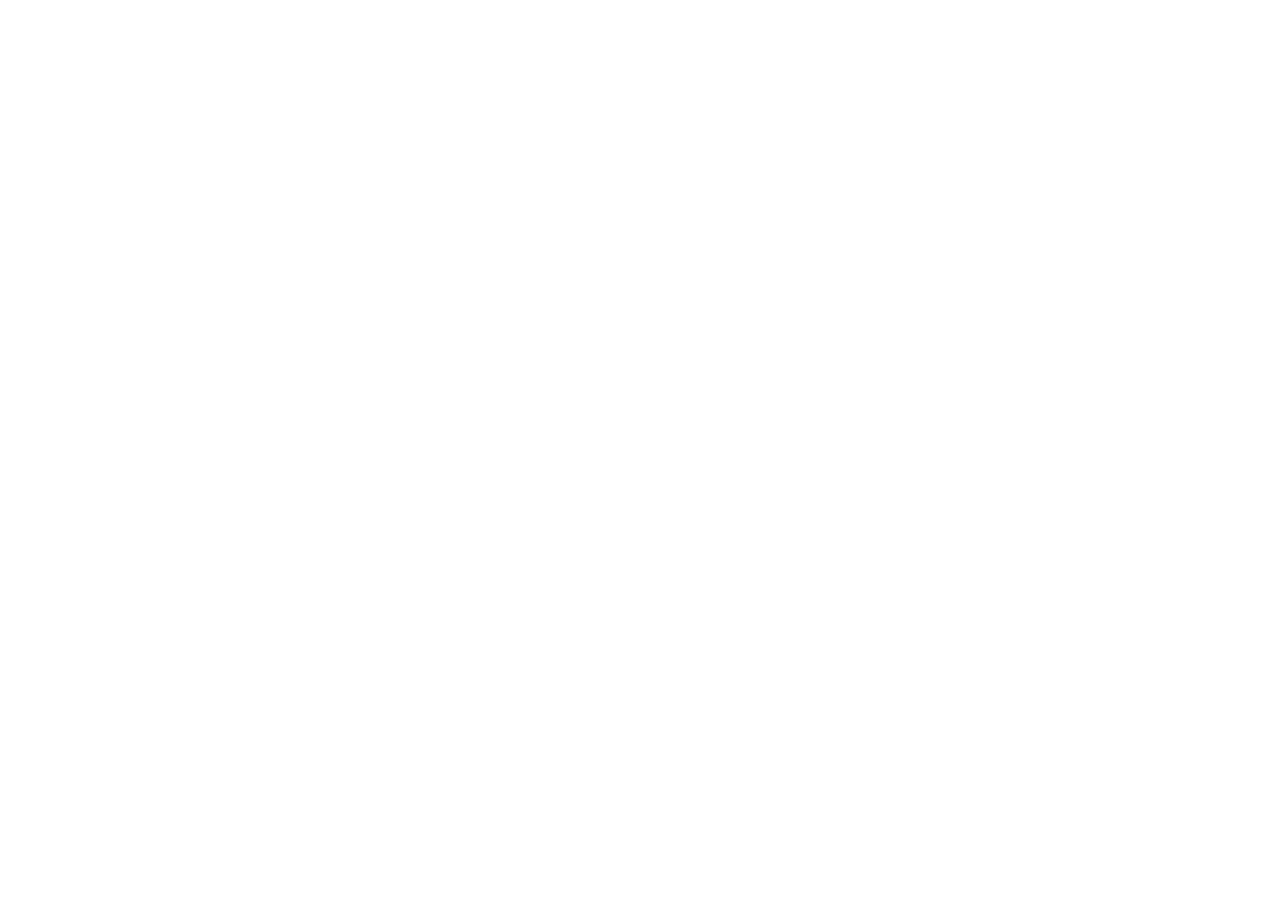
==== index.html @ 9d3ea177 "kelompok 1 - Wolverines" ====
<!DOCTYPE html>
<html lang="en">
<head>
    <meta charset="UTF-8">
    <meta http-equiv="X-UA-Compatible" content="IE=edge">
    <meta name="viewport" content="width=device-width, initial-scale=1.0">
    <title>Wolverines</title>
</head>
<body>
    <H3<JihanZanubiya</H3>
    
</body>
</html>
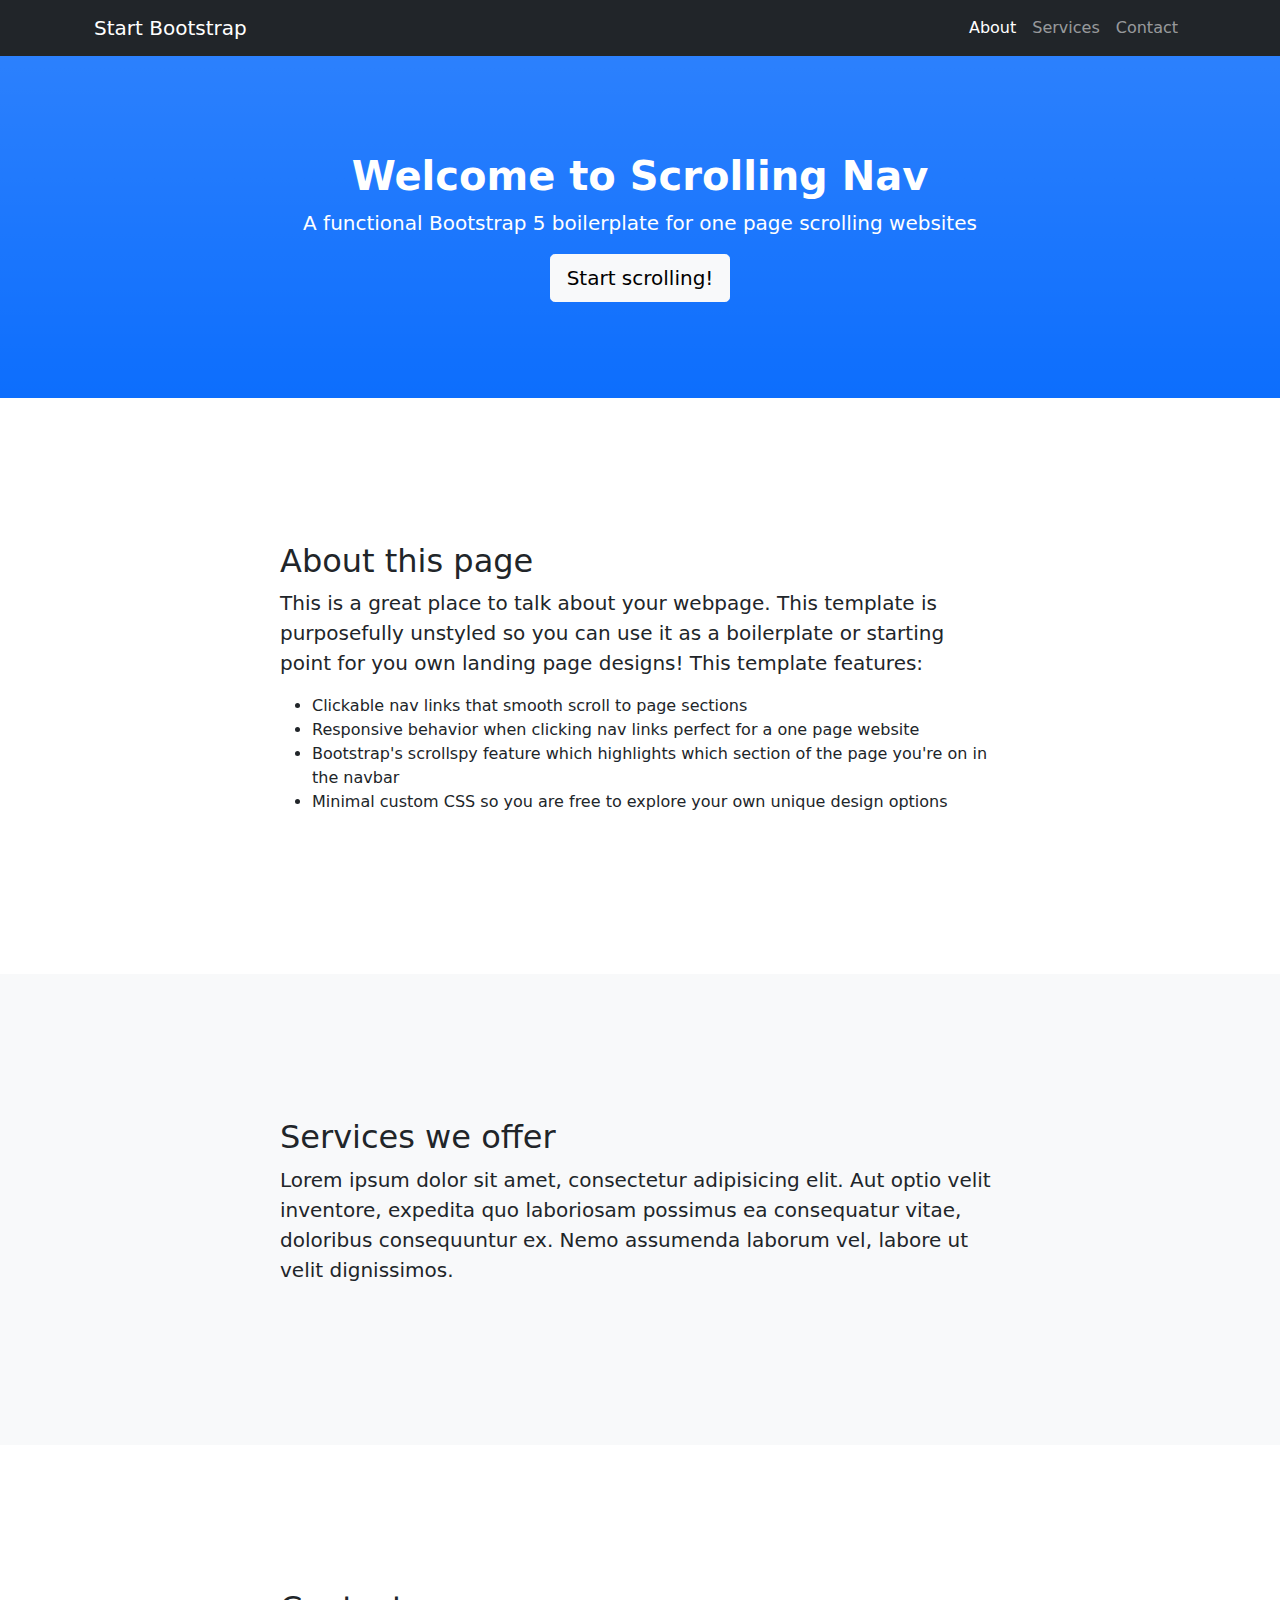
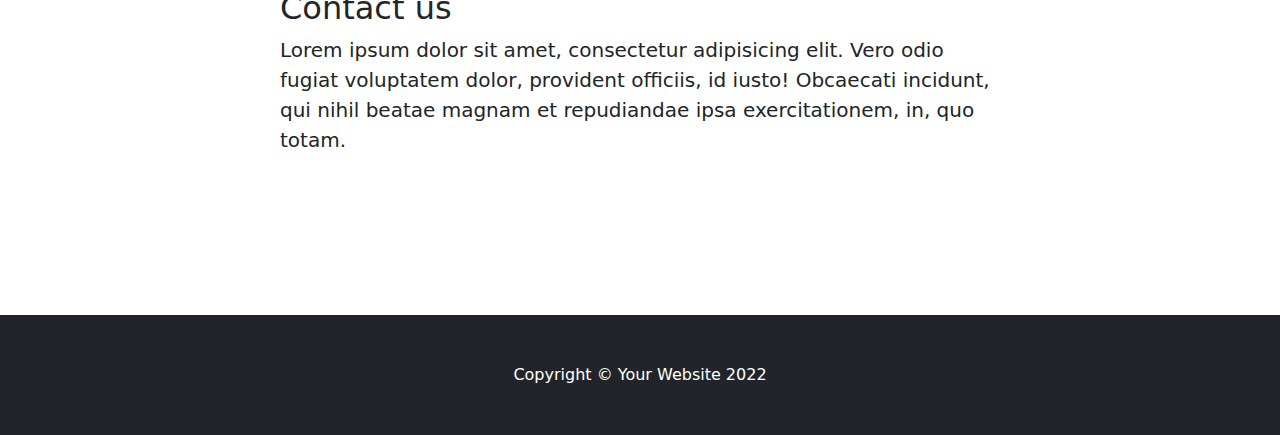
==== commit e81ece92: "Wolverines #2" ====
--- a/index.html
+++ b/index.html
@@ -1,13 +1,84 @@
 <!DOCTYPE html>
 <html lang="en">
-<head>
-    <meta charset="UTF-8">
-    <meta http-equiv="X-UA-Compatible" content="IE=edge">
-    <meta name="viewport" content="width=device-width, initial-scale=1.0">
-    <title>Wolverines</title>
-</head>
-<body>
-    <H3<JihanZanubiya</H3>
-    
-</body>
-</html>+    <head>
+        <meta charset="utf-8" />
+        <meta name="viewport" content="width=device-width, initial-scale=1, shrink-to-fit=no" />
+        <meta name="description" content="" />
+        <meta name="author" content="" />
+        <title>Scrolling Nav - Start Bootstrap Template</title>
+        <link rel="icon" type="image/x-icon" href="assets/favicon.ico" />
+        <!-- Core theme CSS (includes Bootstrap)-->
+        <link href="css/styles.css" rel="stylesheet" />
+    </head>
+    <body id="page-top">
+        <!-- Navigation-->
+        <nav class="navbar navbar-expand-lg navbar-dark bg-dark fixed-top" id="mainNav">
+            <div class="container px-4">
+                <a class="navbar-brand" href="#page-top">Start Bootstrap</a>
+                <button class="navbar-toggler" type="button" data-bs-toggle="collapse" data-bs-target="#navbarResponsive" aria-controls="navbarResponsive" aria-expanded="false" aria-label="Toggle navigation"><span class="navbar-toggler-icon"></span></button>
+                <div class="collapse navbar-collapse" id="navbarResponsive">
+                    <ul class="navbar-nav ms-auto">
+                        <li class="nav-item"><a class="nav-link" href="#about">About</a></li>
+                        <li class="nav-item"><a class="nav-link" href="#services">Services</a></li>
+                        <li class="nav-item"><a class="nav-link" href="#contact">Contact</a></li>
+                    </ul>
+                </div>
+            </div>
+        </nav>
+        <!-- Header-->
+        <header class="bg-primary bg-gradient text-white">
+            <div class="container px-4 text-center">
+                <h1 class="fw-bolder">Welcome to Scrolling Nav</h1>
+                <p class="lead">A functional Bootstrap 5 boilerplate for one page scrolling websites</p>
+                <a class="btn btn-lg btn-light" href="#about">Start scrolling!</a>
+            </div>
+        </header>
+        <!-- About section-->
+        <section id="about">
+            <div class="container px-4">
+                <div class="row gx-4 justify-content-center">
+                    <div class="col-lg-8">
+                        <h2>About this page</h2>
+                        <p class="lead">This is a great place to talk about your webpage. This template is purposefully unstyled so you can use it as a boilerplate or starting point for you own landing page designs! This template features:</p>
+                        <ul>
+                            <li>Clickable nav links that smooth scroll to page sections</li>
+                            <li>Responsive behavior when clicking nav links perfect for a one page website</li>
+                            <li>Bootstrap's scrollspy feature which highlights which section of the page you're on in the navbar</li>
+                            <li>Minimal custom CSS so you are free to explore your own unique design options</li>
+                        </ul>
+                    </div>
+                </div>
+            </div>
+        </section>
+        <!-- Services section-->
+        <section class="bg-light" id="services">
+            <div class="container px-4">
+                <div class="row gx-4 justify-content-center">
+                    <div class="col-lg-8">
+                        <h2>Services we offer</h2>
+                        <p class="lead">Lorem ipsum dolor sit amet, consectetur adipisicing elit. Aut optio velit inventore, expedita quo laboriosam possimus ea consequatur vitae, doloribus consequuntur ex. Nemo assumenda laborum vel, labore ut velit dignissimos.</p>
+                    </div>
+                </div>
+            </div>
+        </section>
+        <!-- Contact section-->
+        <section id="contact">
+            <div class="container px-4">
+                <div class="row gx-4 justify-content-center">
+                    <div class="col-lg-8">
+                        <h2>Contact us</h2>
+                        <p class="lead">Lorem ipsum dolor sit amet, consectetur adipisicing elit. Vero odio fugiat voluptatem dolor, provident officiis, id iusto! Obcaecati incidunt, qui nihil beatae magnam et repudiandae ipsa exercitationem, in, quo totam.</p>
+                    </div>
+                </div>
+            </div>
+        </section>
+        <!-- Footer-->
+        <footer class="py-5 bg-dark">
+            <div class="container px-4"><p class="m-0 text-center text-white">Copyright &copy; Your Website 2022</p></div>
+        </footer>
+        <!-- Bootstrap core JS-->
+        <script src="https://cdn.jsdelivr.net/npm/bootstrap@5.1.3/dist/js/bootstrap.bundle.min.js"></script>
+        <!-- Core theme JS-->
+        <script src="js/scripts.js"></script>
+    </body>
+</html>
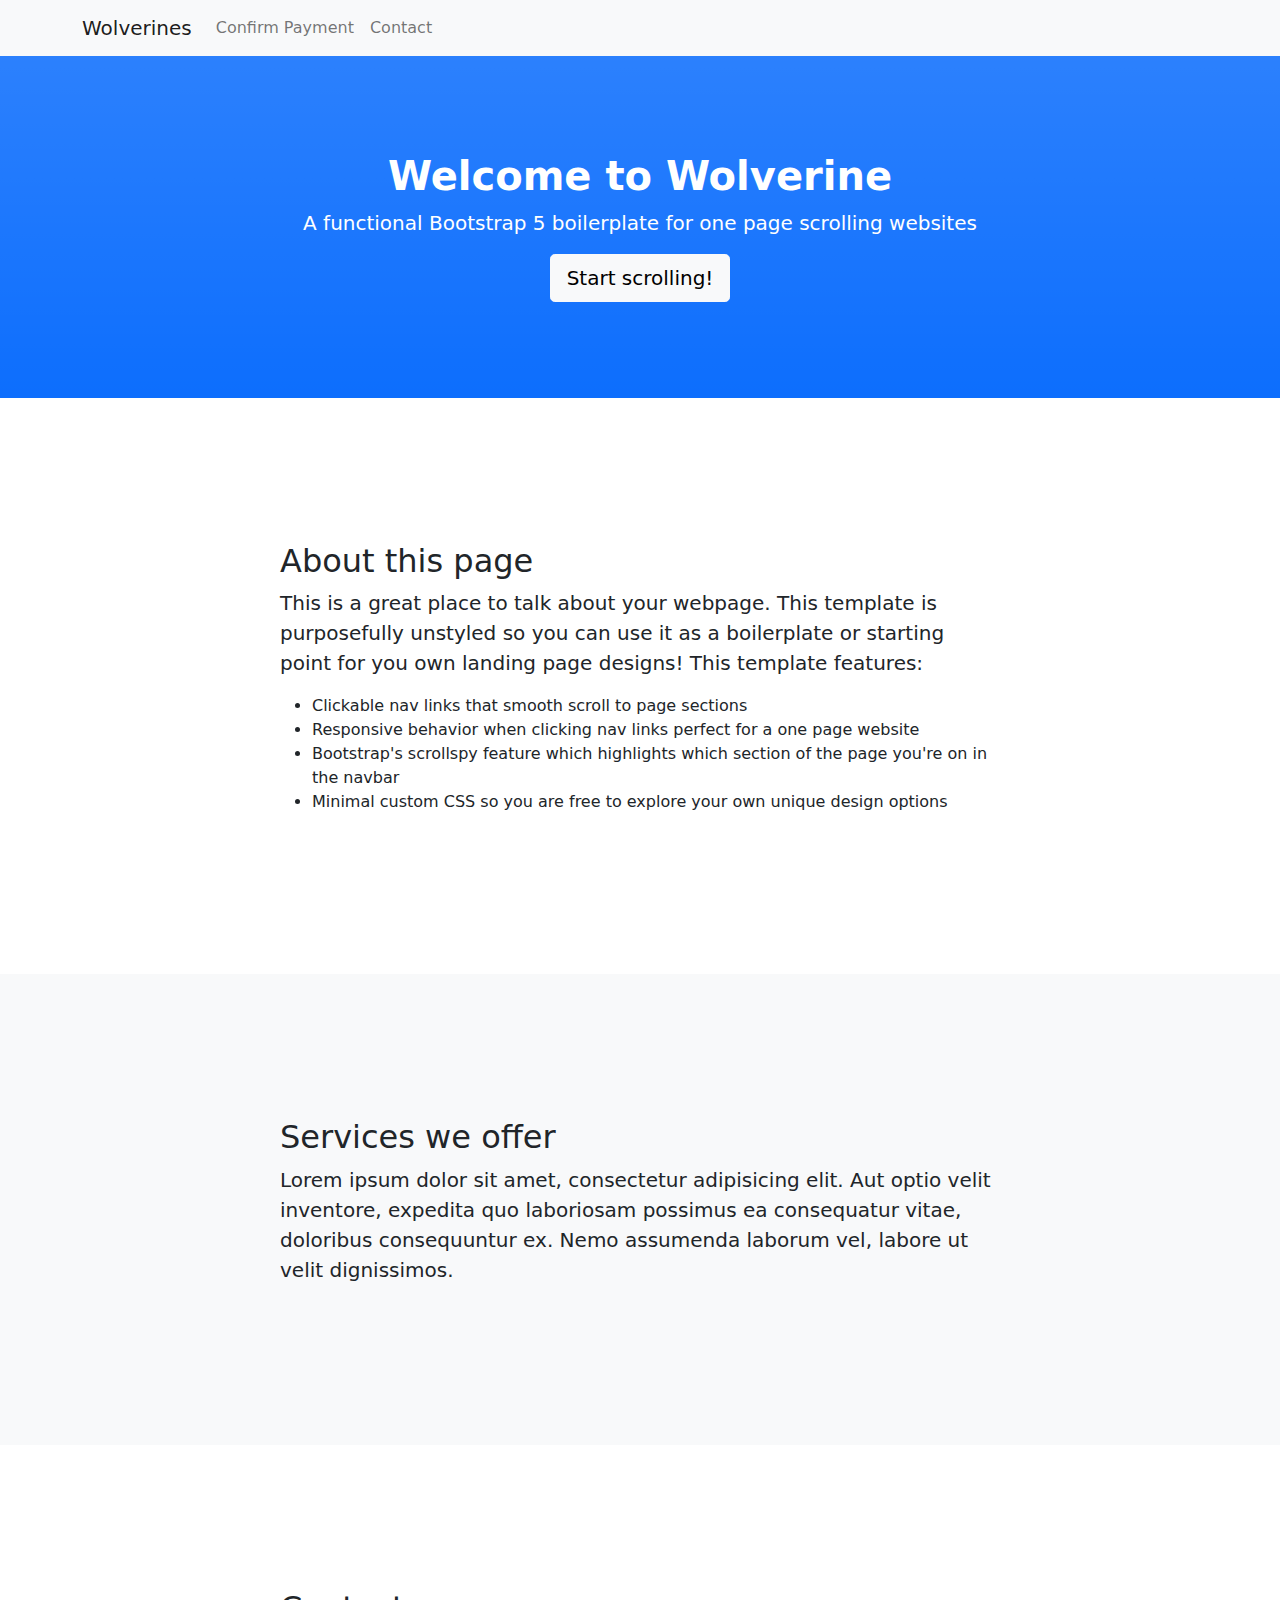
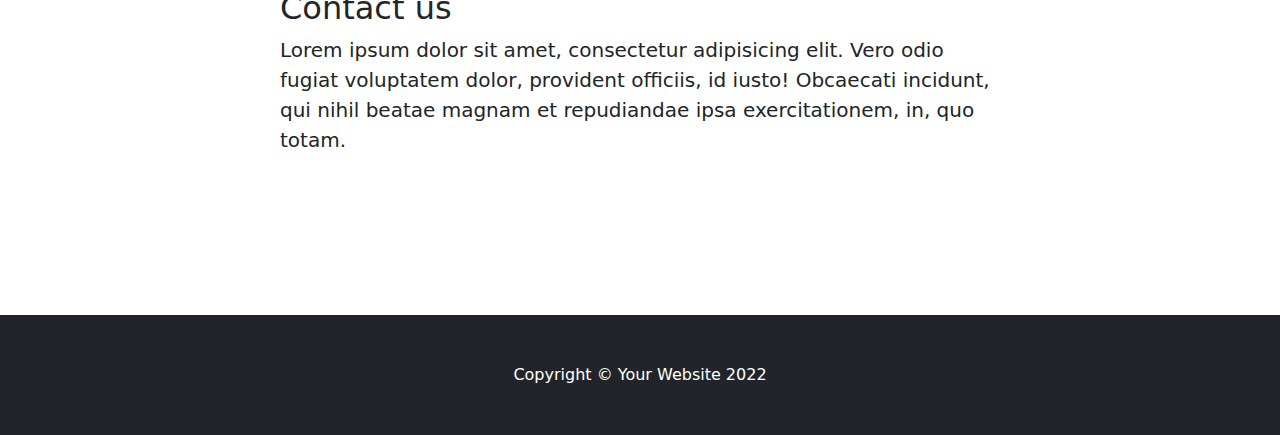
==== commit 2406faf0: "wolverines #3" ====
--- a/index.html
+++ b/index.html
@@ -12,23 +12,28 @@
     </head>
     <body id="page-top">
         <!-- Navigation-->
-        <nav class="navbar navbar-expand-lg navbar-dark bg-dark fixed-top" id="mainNav">
-            <div class="container px-4">
-                <a class="navbar-brand" href="#page-top">Start Bootstrap</a>
-                <button class="navbar-toggler" type="button" data-bs-toggle="collapse" data-bs-target="#navbarResponsive" aria-controls="navbarResponsive" aria-expanded="false" aria-label="Toggle navigation"><span class="navbar-toggler-icon"></span></button>
-                <div class="collapse navbar-collapse" id="navbarResponsive">
-                    <ul class="navbar-nav ms-auto">
-                        <li class="nav-item"><a class="nav-link" href="#about">About</a></li>
-                        <li class="nav-item"><a class="nav-link" href="#services">Services</a></li>
-                        <li class="nav-item"><a class="nav-link" href="#contact">Contact</a></li>
-                    </ul>
-                </div>
+        <nav class="navbar navbar-expand-lg navbar-light bg-light fixed-top" id="mainNav">
+            <div class="container">
+              <a class="navbar-brand" href="#">Wolverines</a>
+              <button class="navbar-toggler" type="button" data-bs-toggle="collapse" data-bs-target="#navbarNav" aria-controls="navbarNav" aria-expanded="false" aria-label="Toggle navigation">
+                <span class="navbar-toggler-icon"></span>
+              </button>
+              <div class="collapse navbar-collapse" id="navbarNav">
+                <ul class="navbar-nav">
+                  <li class="nav-item">
+                    <a class="nav-link" href="#">Confirm Payment</a>
+                  </li>
+                  <li class="nav-item">
+                    <a class="nav-link" href="#">Contact</a>
+                  </li>
+                </ul>
+              </div>
             </div>
-        </nav>
+          </nav>
         <!-- Header-->
         <header class="bg-primary bg-gradient text-white">
             <div class="container px-4 text-center">
-                <h1 class="fw-bolder">Welcome to Scrolling Nav</h1>
+                <h1 class="fw-bolder">Welcome to Wolverine</h1>
                 <p class="lead">A functional Bootstrap 5 boilerplate for one page scrolling websites</p>
                 <a class="btn btn-lg btn-light" href="#about">Start scrolling!</a>
             </div>
